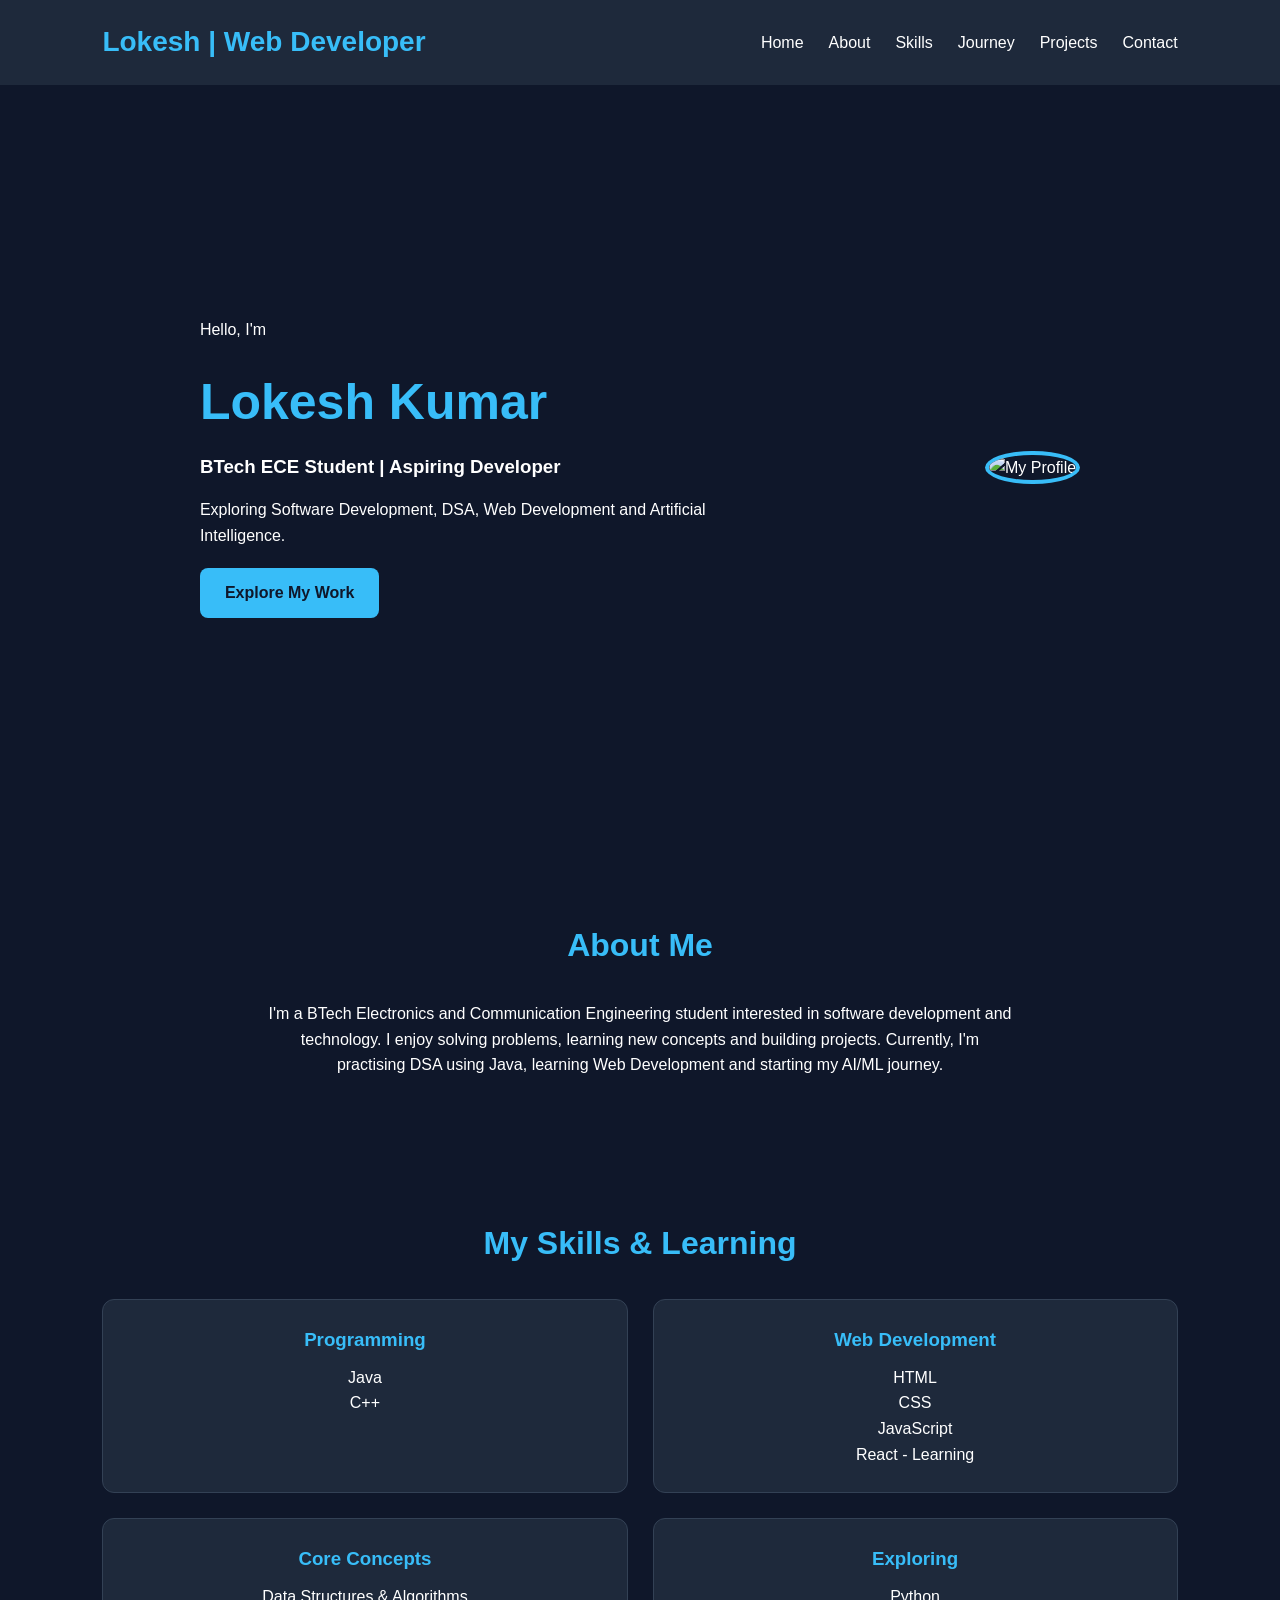
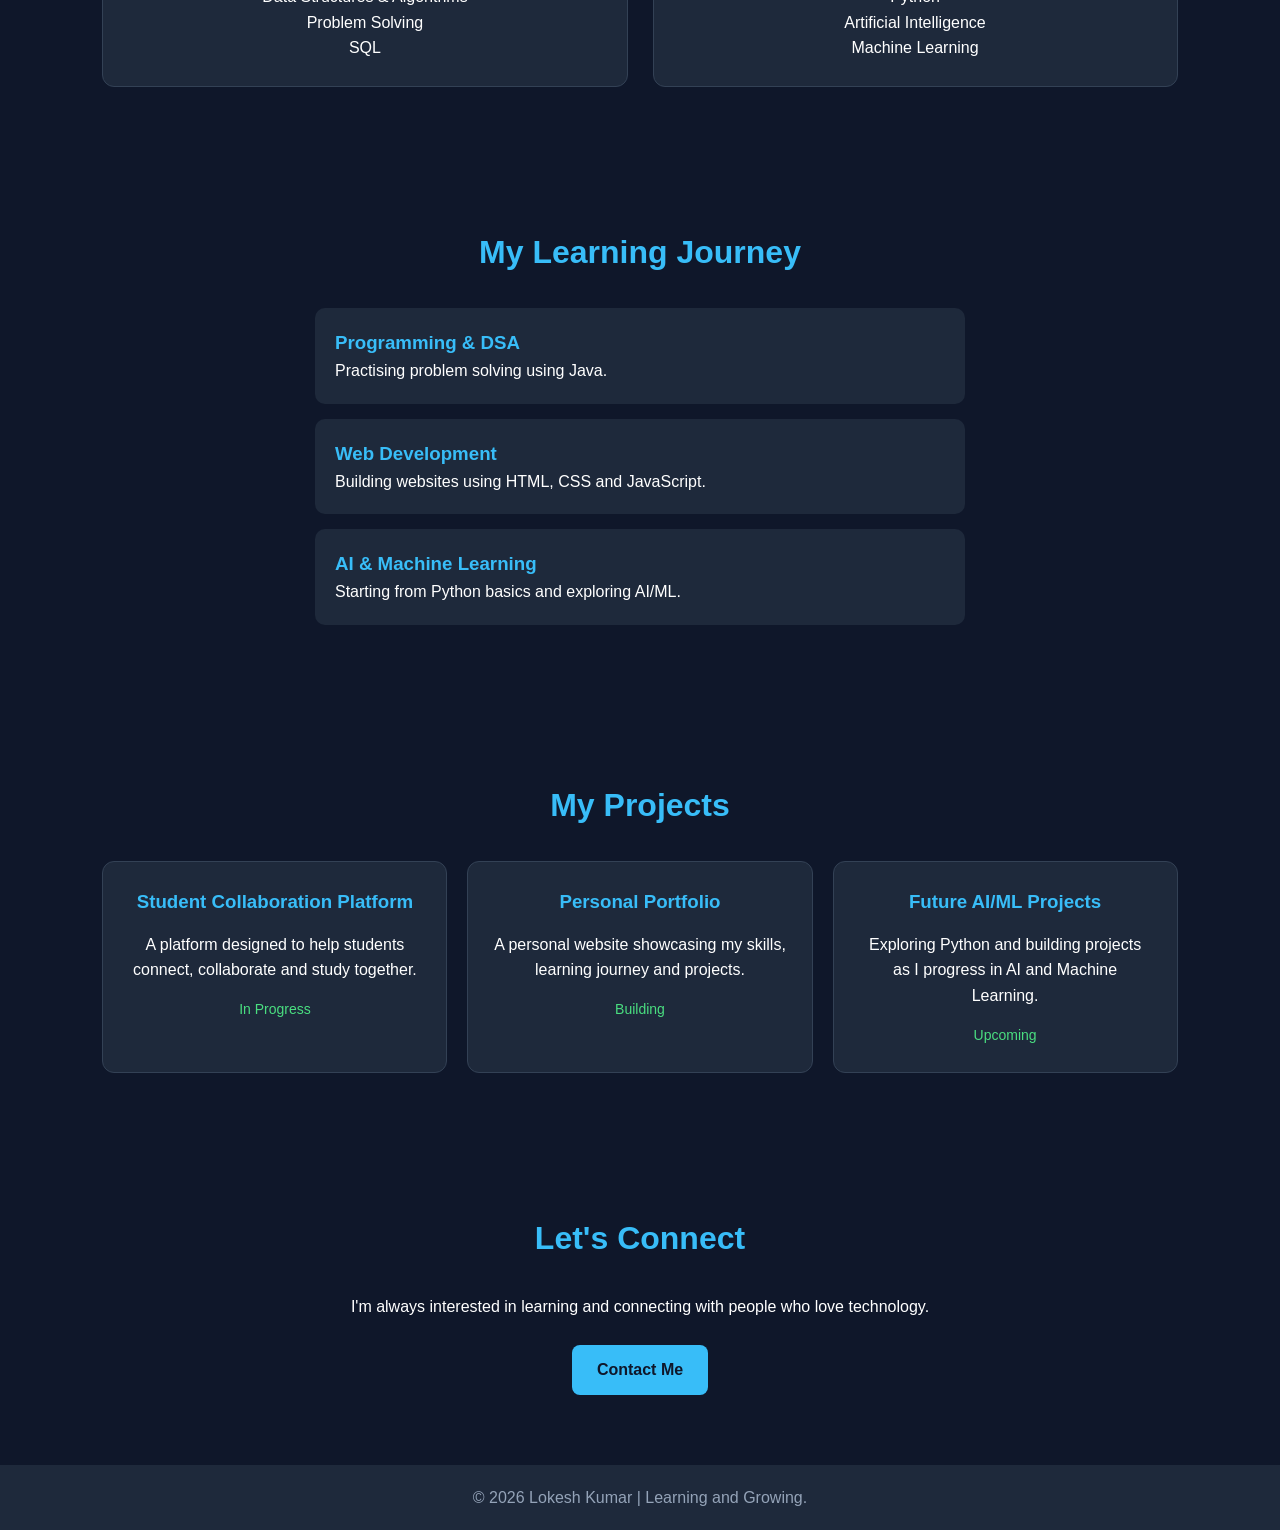
==== index.html @ d4252a8d "Rename portfolia.html to index.html" ====
<!DOCTYPE html>
<html lang="en">
<head>
    <meta charset="UTF-8">
    <meta name="viewport" content="width=device-width, initial-scale=1.0">
    <title>Lokesh | Portfolia</title>
    <link rel="stylesheet" href="portfolia.css">
</head>
<body>
    <header>
        <nav class="navbar">
            <h2 class="logo">Lokesh | Web Developer</h2>
            <ul>
                 <li><a href="#home">Home</a></li>
                <li><a href="#about">About</a></li>
                <li><a href="#skills">Skills</a></li>
                <li><a href="#journey">Journey</a></li>
                <li><a href="#projects">Projects</a></li>
                <li><a href="#contact">Contact</a></li>
            </ul>
        </nav>
    </header>
    <section id="home" class="hero">

        <div class="hero-content">
            <p>Hello, I'm</p>

            <h1>Lokesh Kumar</h1>

            <h3>BTech ECE Student | Aspiring Developer</h3>

            <p>
                Exploring Software Development, DSA,
                Web Development and Artificial Intelligence.
            </p>

            <a href="#projects" class="btn">Explore My Work</a>
        </div>

        <div class="hero-image">
            <img src="/portfolia/WhatsApp Image 2026-11-16 at 9.17.12 PM.jpeg" alt="My Profile">
        </div>

    </section>
    <section id="about" class="section">

        <h2>About Me</h2>

        <p>
            I'm a BTech Electronics and Communication Engineering
            student interested in software development and technology.

            I enjoy solving problems, learning new concepts and
            building projects.

            Currently, I'm practising DSA using Java, learning
            Web Development and starting my AI/ML journey.
        </p>

    </section>
    <section id="skills" class="section">

        <h2>My Skills & Learning</h2>

        <div class="skills-container">

            <div class="skill-card">
                <h3>Programming</h3>
                <p>Java</p>
                <p>C++</p>
            </div>

            <div class="skill-card">
                <h3>Web Development</h3>
                <p>HTML</p>
                <p>CSS</p>
                <p>JavaScript</p>
                <p>React - Learning</p>
            </div>

            <div class="skill-card">
                <h3>Core Concepts</h3>
                <p>Data Structures & Algorithms</p>
                <p>Problem Solving</p>
                <p>SQL</p>
            </div>

            <div class="skill-card">
                <h3>Exploring</h3>
                <p>Python</p>
                <p>Artificial Intelligence</p>
                <p>Machine Learning</p>
            </div>

        </div>

    </section>
    <section id="journey" class="section">

        <h2>My Learning Journey</h2>

        <div class="journey-card">
            <h3>Programming & DSA</h3>
            <p>Practising problem solving using Java.</p>
        </div>

        <div class="journey-card">
            <h3>Web Development</h3>
            <p>Building websites using HTML, CSS and JavaScript.</p>
        </div>

        <div class="journey-card">
            <h3>AI & Machine Learning</h3>
            <p>Starting from Python basics and exploring AI/ML.</p>
        </div>

    </section>
    <section id="projects" class="section">

        <h2>My Projects</h2>

        <div class="projects-container">

            <div class="project-card">
                <h3>Student Collaboration Platform</h3>
                <p>
                    A platform designed to help students
                    connect, collaborate and study together.
                </p>
                <span>In Progress</span>
            </div>

            <div class="project-card">
                <h3>Personal Portfolio</h3>
                <p>
                    A personal website showcasing my skills,
                    learning journey and projects.
                </p>
                <span>Building</span>
            </div>

            <div class="project-card">
                <h3>Future AI/ML Projects</h3>
                <p>
                    Exploring Python and building projects
                    as I progress in AI and Machine Learning.
                </p>
                <span>Upcoming</span>
            </div>

        </div>

    </section>
<section id="contact" class="section">

        <h2>Let's Connect</h2>

        <p>I'm always interested in learning and connecting
           with people who love technology.</p>

        <a href="botchalokeshkumar123@gmail.com" class="btn">
            Contact Me
        </a>

    </section>

    <!-- FOOTER -->
    <footer>
        <p>© 2026 Lokesh Kumar | Learning and Growing.</p>
    </footer>


    
</body>
</html>
---- portfolia.css ----
* {
    margin: 0;
    padding: 0;
    box-sizing: border-box;
}
html {
    scroll-behavior: smooth;
}
body {
    background-color: #0f172a;
    color: white;
    font-family: Arial, sans-serif;
    line-height: 1.6;
}
.navbar {
    display: flex;
    justify-content: space-between;
    align-items: center;
    padding: 20px 8%;
    background-color: #1e293b;
}
.logo {
    color: #38bdf8;
    font-size: 28px;
}
.navbar ul {
    display: flex;
    list-style: none;
    gap: 25px;
}
.navbar a {
    color: white;
    text-decoration: none;
    transition: color 0.3s;
}

.navbar a:hover {
    color: #38bdf8;
}
.hero {
    min-height: 85vh;
    display: flex;
    align-items: center;
    justify-content: space-around;
    padding: 50px 8%;
    gap: 40px;
}

.hero-content {
    max-width: 550px;
}

.hero-content h1 {
    font-size: 50px;
    color: #38bdf8;
    margin: 10px 0;
}

.hero-content h3 {
    margin-bottom: 15px;
}

.hero-content p {
    margin-bottom: 20px;
}

.hero-image img {
    width: 280px;
    height: 280px;
    object-fit: cover;
    border-radius: 50%;
    border: 4px solid #38bdf8;
}
.btn {
    display: inline-block;
    background-color: #38bdf8;
    color: #0f172a;
    padding: 12px 25px;
    border-radius: 8px;
    text-decoration: none;
    font-weight: bold;
    transition: 0.3s;
}

.btn:hover {
    background-color: white;
    transform: translateY(-3px);
}

/* COMMON SECTIONS */
.section {
    padding: 70px 8%;
    text-align: center;
}

.section h2 {
    color: #38bdf8;
    font-size: 32px;
    margin-bottom: 30px;
}

/* ABOUT */
#about p {
    max-width: 750px;
    margin: auto;
}
.skills-container {
    display: grid;
    grid-template-columns: repeat(2, 1fr);
    gap: 25px;
}

.skill-card {
    background-color: #1e293b;
    padding: 25px;
    border-radius: 12px;
    border: 1px solid #334155;
    transition: 0.3s;
}

.skill-card:hover {
    transform: translateY(-5px);
    border-color: #38bdf8;
}

.skill-card h3 {
    color: #38bdf8;
    margin-bottom: 10px;
}
.journey-card {
    background-color: #1e293b;
    padding: 20px;
    margin: 15px auto;
    max-width: 650px;
    border-radius: 10px;
    text-align: left;
}

.journey-card h3 {
    color: #38bdf8;
}

/* PROJECTS */
.projects-container {
    display: grid;
    grid-template-columns: repeat(3, 1fr);
    gap: 20px;
}

.project-card {
    background-color: #1e293b;
    padding: 25px;
    border-radius: 12px;
    border: 1px solid #334155;
}

.project-card h3 {
    color: #38bdf8;
    margin-bottom: 15px;
}

.project-card span {
    display: inline-block;
    margin-top: 15px;
    color: #4ade80;
    font-size: 14px;
}

/* CONTACT */
#contact p {
    margin-bottom: 25px;
}

/* FOOTER */
footer {
    background-color: #1e293b;
    padding: 20px;
    text-align: center;
    color: #94a3b8;
}

/* RESPONSIVE DESIGN */
@media (max-width: 768px) {

    .navbar {
        flex-direction: column;
        gap: 15px;
    }

    .navbar ul {
        flex-wrap: wrap;
        justify-content: center;
        gap: 12px;
    }

    .hero {
        flex-direction: column-reverse;
        text-align: center;
    }

    .hero-content h1 {
        font-size: 36px;
    }

    .skills-container {
        grid-template-columns: 1fr;
    }

    .projects-container {
        grid-template-columns: 1fr;
    }
}
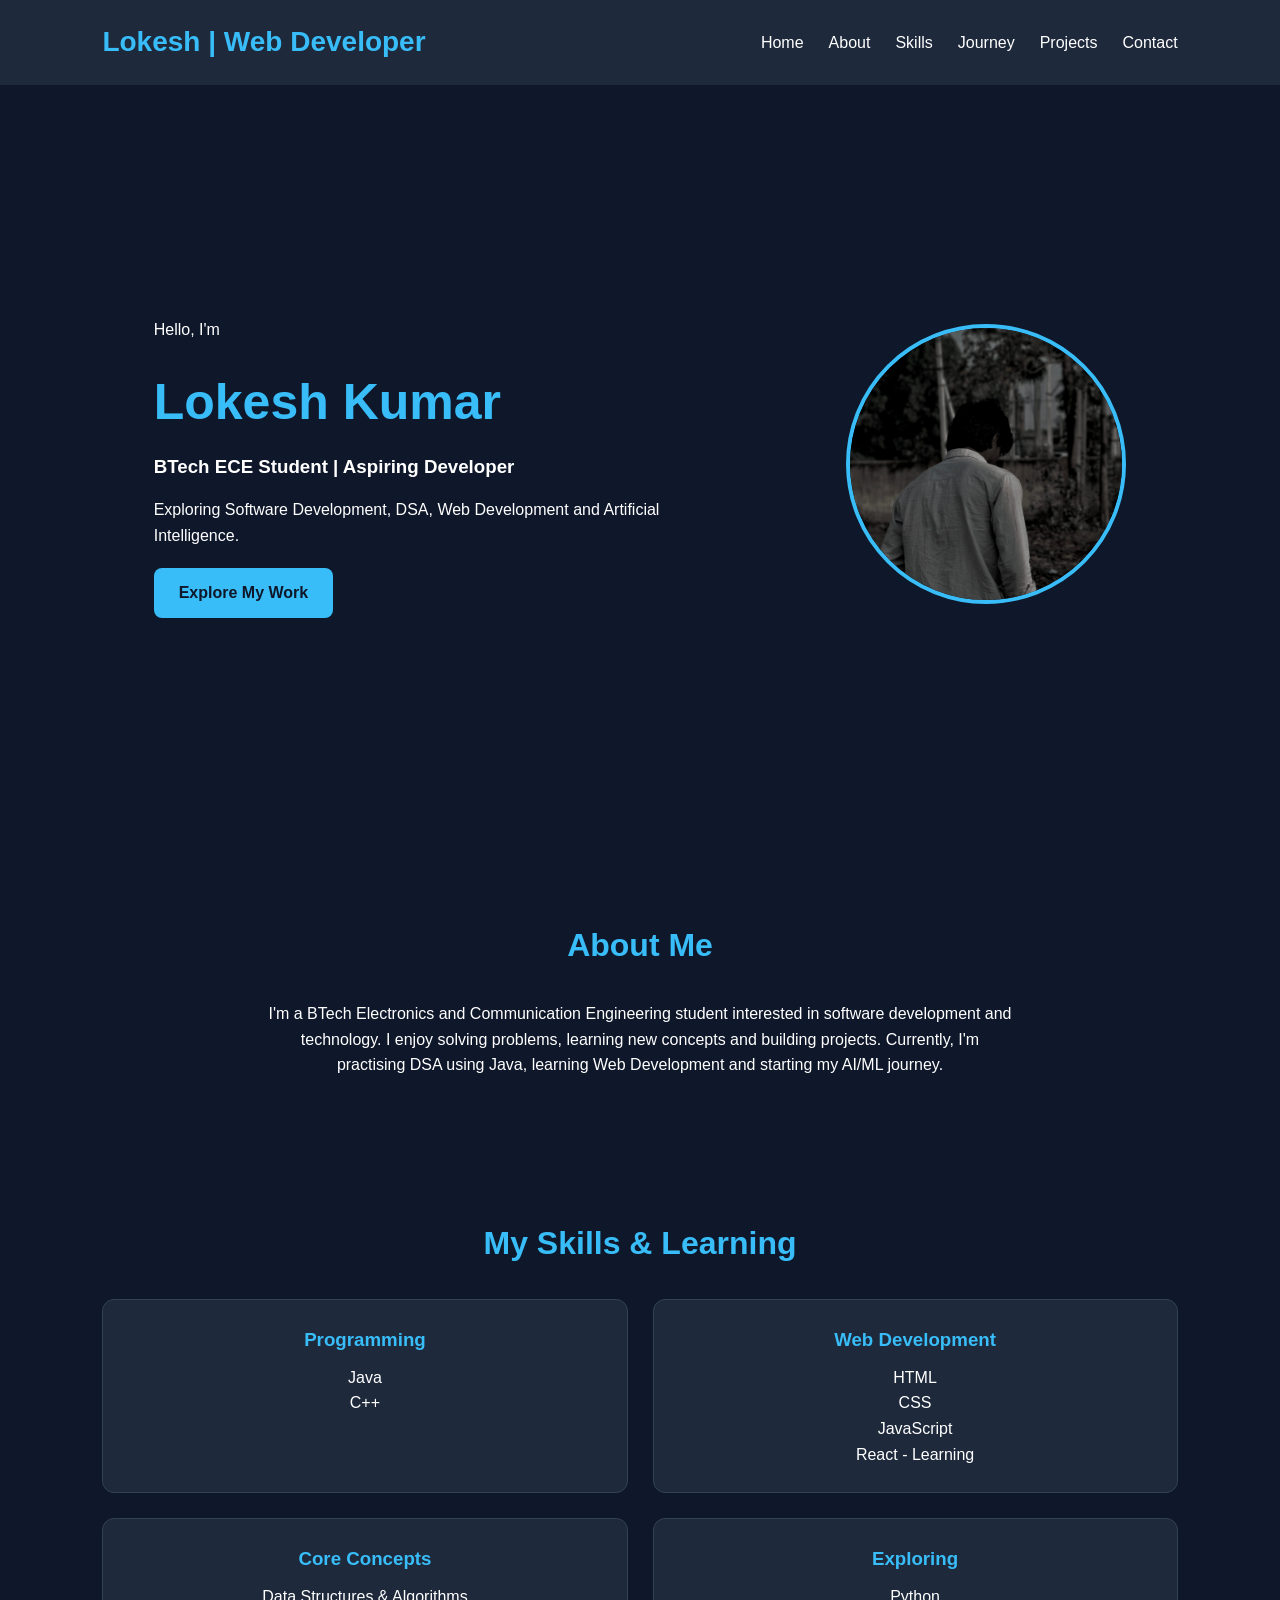
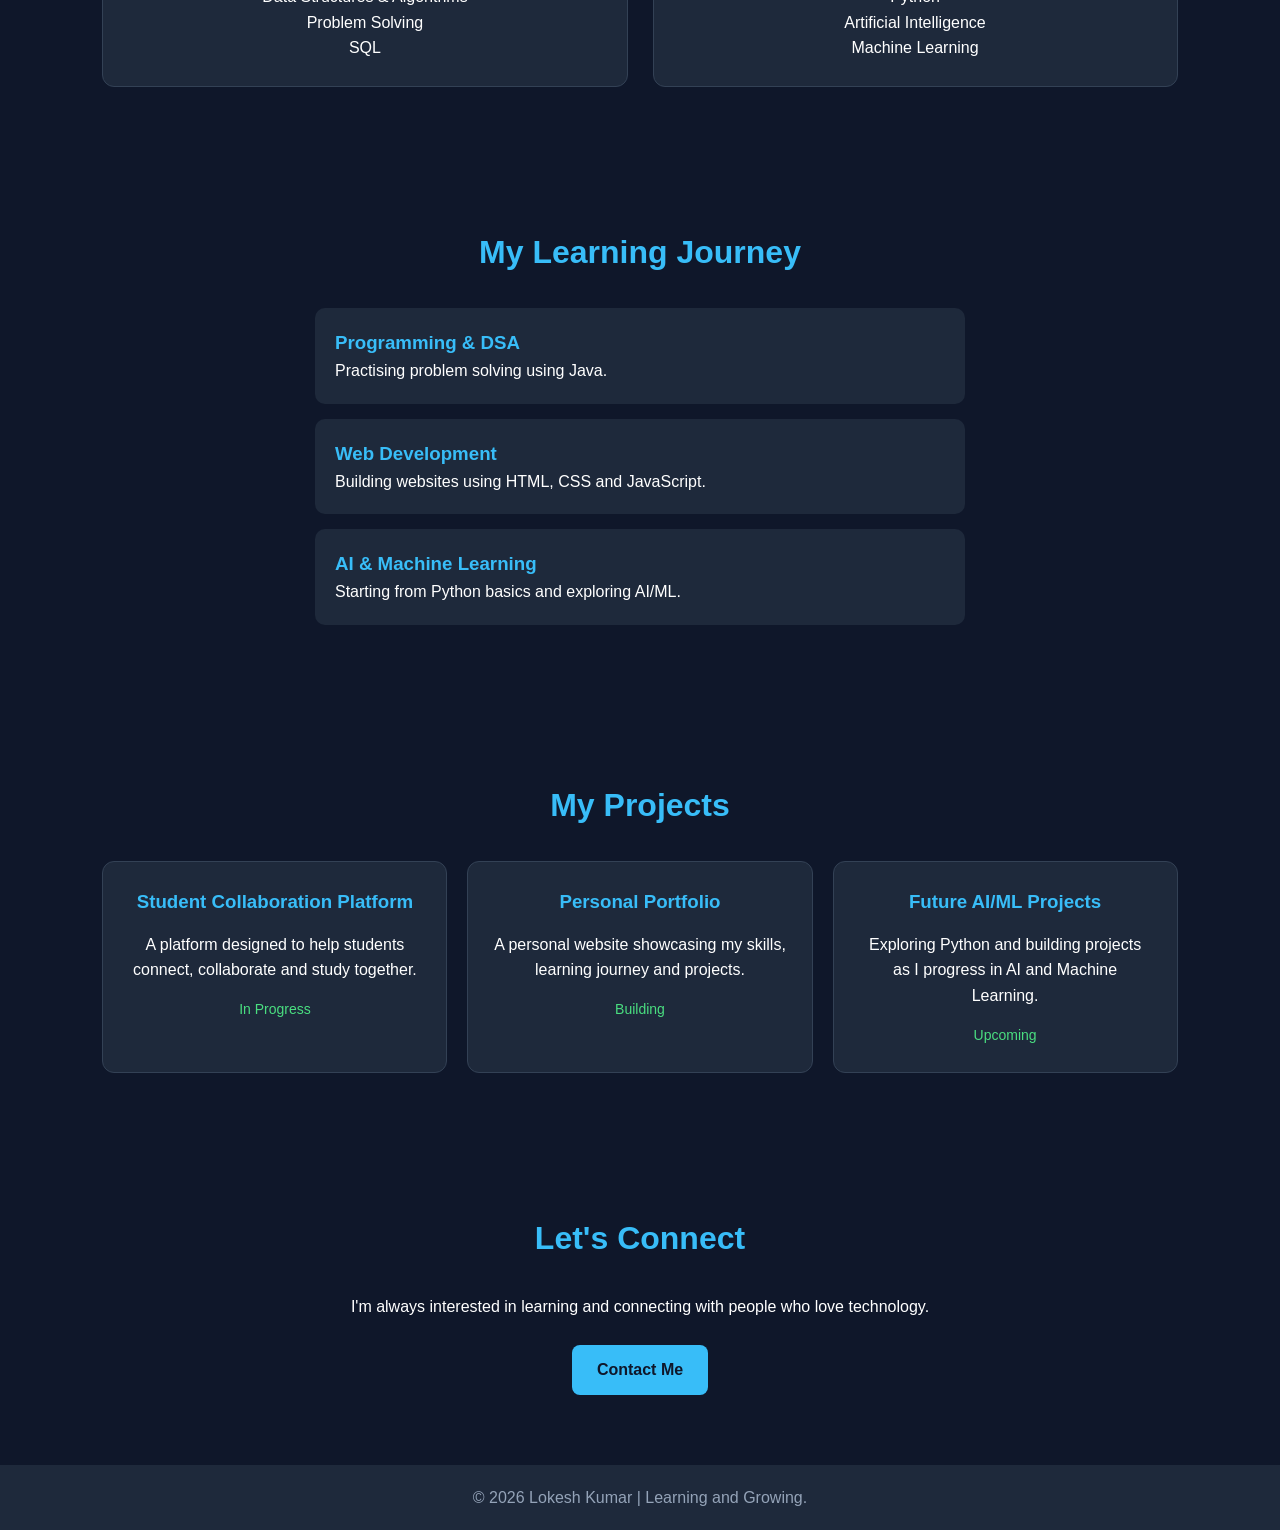
==== commit 1ec853b2: "Fix HTML formatting and update content" ====
--- a/index.html
+++ b/index.html
@@ -38,7 +38,7 @@
         </div>
 
         <div class="hero-image">
-            <img src="/portfolia/WhatsApp Image 2026-11-16 at 9.17.12 PM.jpeg" alt="My Profile">
+            <img src="WhatsApp Image 2026-11-16 at 9.17.12 PM.jpeg" alt="My Profile">
         </div>
 
     </section>
